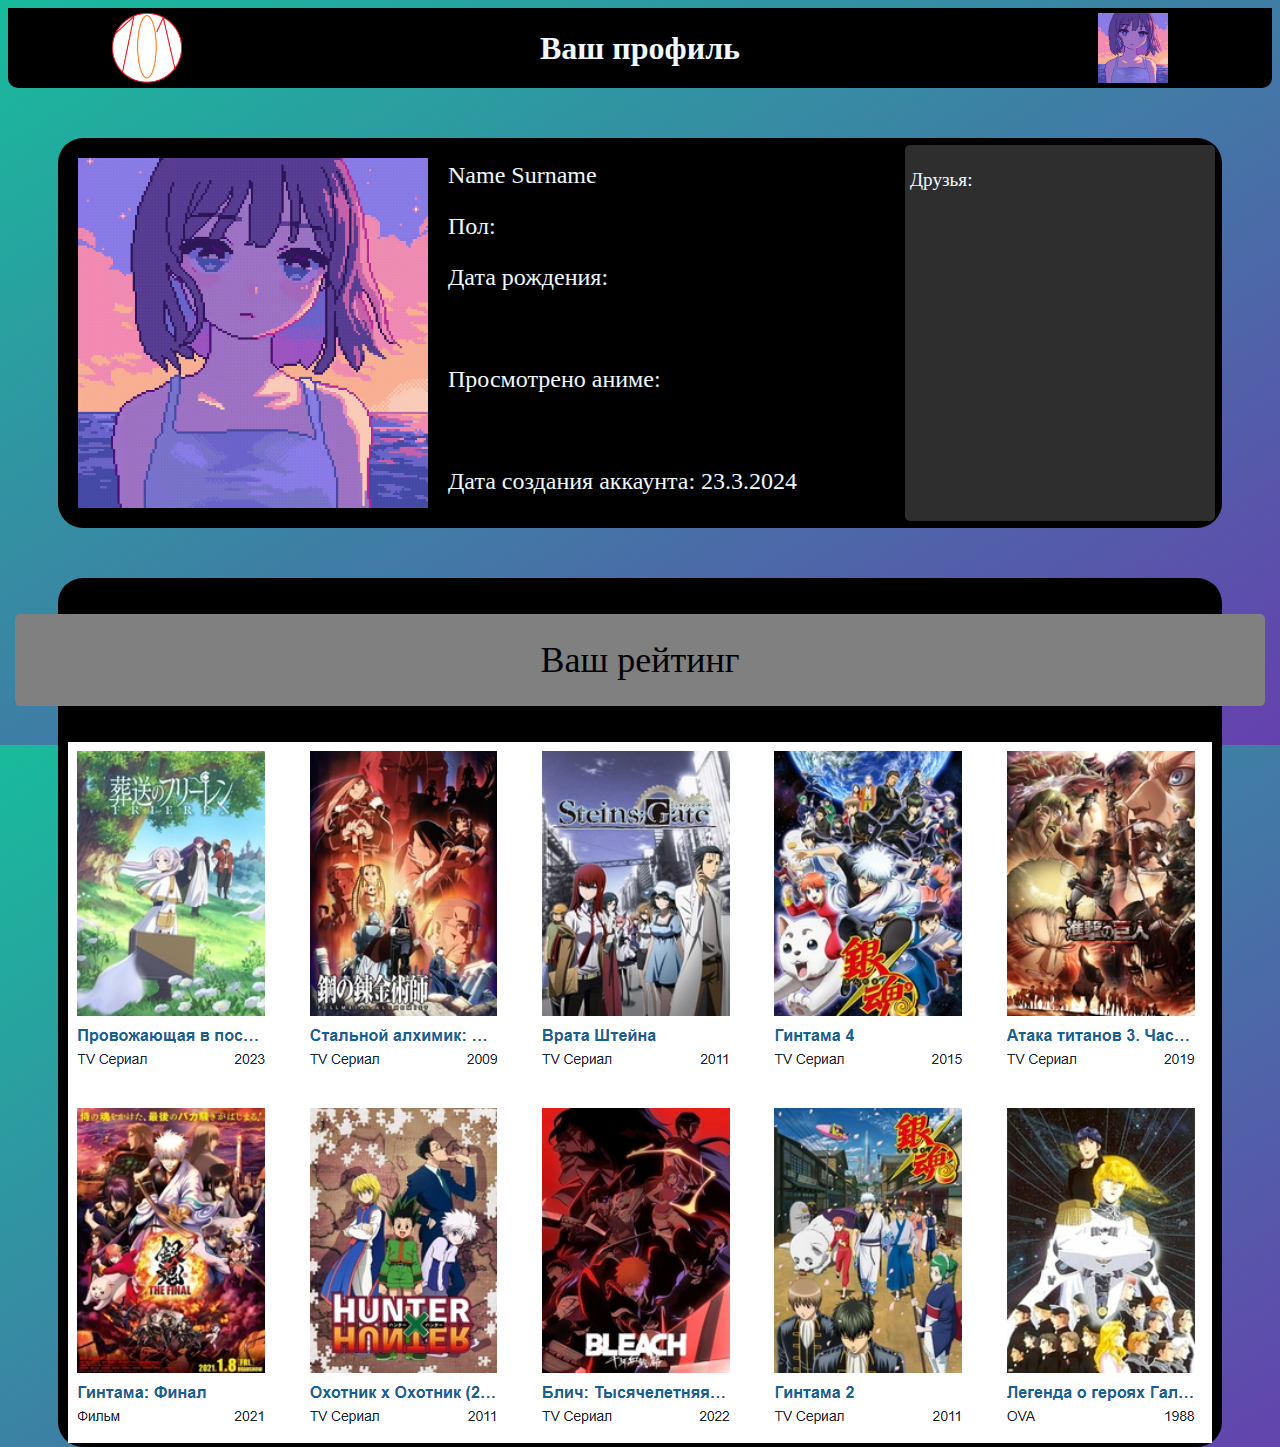
==== account.html @ dfdc056f "Oops, other project" ====
<!DOCTYPE html>
<html>
    <head>
        <title>101 аниме</title>
        <meta charset="UTF-8">
        <link rel="stylesheet" href="style2.css">
    </head>
    <body class="gradient">
        <div class="header">
            <a class="logo" href="main-page.html">
                <img class="logo" src="images/101png.png" alt="101 logo">
            </a>
            <h1 class="greeting">Ваш профиль</h1>
            <a class="profile-picture" href="account.html">
                <img class="profile-picture" src="images/default-profile-picture.jpg" alt="Profile picture" href="account.html">
            </a>
        </div>
        
        <div class="header-profile">
            <div class="left-header-profile">
                <img class="ava" src="images/default-profile-picture.jpg" alt="Your profile picture">
                <div class="profile-info">
                    <p>Name Surname</p>
                    <p>Пол: </p>
                    <p>Дата рождения: </p>
                    <br>
                    <p>Просмотрено аниме: </p>
                    <br>
                    <p>Дата создания аккаунта: 23.3.2024</p>
                </div>
            </div>
            <div class="friends">
                <p>Друзья:</p>
            </div>
        </div>

        <div class="rating">
            <div>
                <p class="rating-header">Ваш рейтинг</p>
            </div>
            <div class="anime-rating">
                <img src="images/anime-rating-example.png" alt="Anime rating">
            </div>
        </div>
    </body>
</html>
---- style2.css ----
.gradient {
    height: 729px; /* Тут высота блока */
    background: linear-gradient(149deg, rgba(24,187,156,1) 0%, rgba(106,57,175,1) 42%, rgba(187,24,148,1) 72%, rgba(115,53,134,1) 100%);
    animation: gradient 20s infinite linear; /* 10s - скорость анимации */
    background-size: 400%; /* Можно менять и подбирать интенсивность */
}

@keyframes gradient {
    0% {
        background-position: 80% 0%;
    }
    50% {
        background-position: 20% 100%;
    }
    100% {
        background-position: 80% 0%;
    }
}

.header {
    background-color: black;
    display: flex;
    flex-direction: row;
    align-items: center;
    border-bottom-left-radius: 10px;
    border-bottom-right-radius: 10px;
    border: 0px;
    height: 80px;
}

.logo {
    max-height: 70px;
    margin: 0 auto;
    background: url(images/101png.png) rgba(0, 0, 0, 0),
                url(images/default-profile-picture.jpg) rgba(0, 0, 0, 0);
}

.greeting {
    text-align: center;
    color: aliceblue;
    width: 500px;
    margin: 0 auto;
    padding: 0 auto;
}

.profile-picture {
    max-height: 70px;
    margin: 0 auto;
}

.header-profile {
    display: flex;
    background-color: black;
    border-radius: 25px;
    margin: 50px;
    justify-content:space-between;
}

.left-header-profile {
    display: flex;
}

.ava {
    max-height: 350px;
    padding: 20px;
}

.profile-info {
    color: aliceblue;
    font-size: 150%;
    flex-direction: column;
}

.friends {
    color: aliceblue;
    background-color: rgb(46, 46, 46);
    border-radius: 5px;
    width: 300px;
    padding: 5px;
    margin: 7px;
    font-size: 120%;
}

.rating {
    display: flex;
    flex-direction: column;
    align-items: center;
    background-color: black;
    border-radius: 25px;
    margin: 50px;
}

.rating-header {
    background-color: gray;
    width: 1200px;
    padding: 25px;
    font-size: 225%;
    text-align: center;
    border-radius: 5px;
}

.anime-rating {
    
}
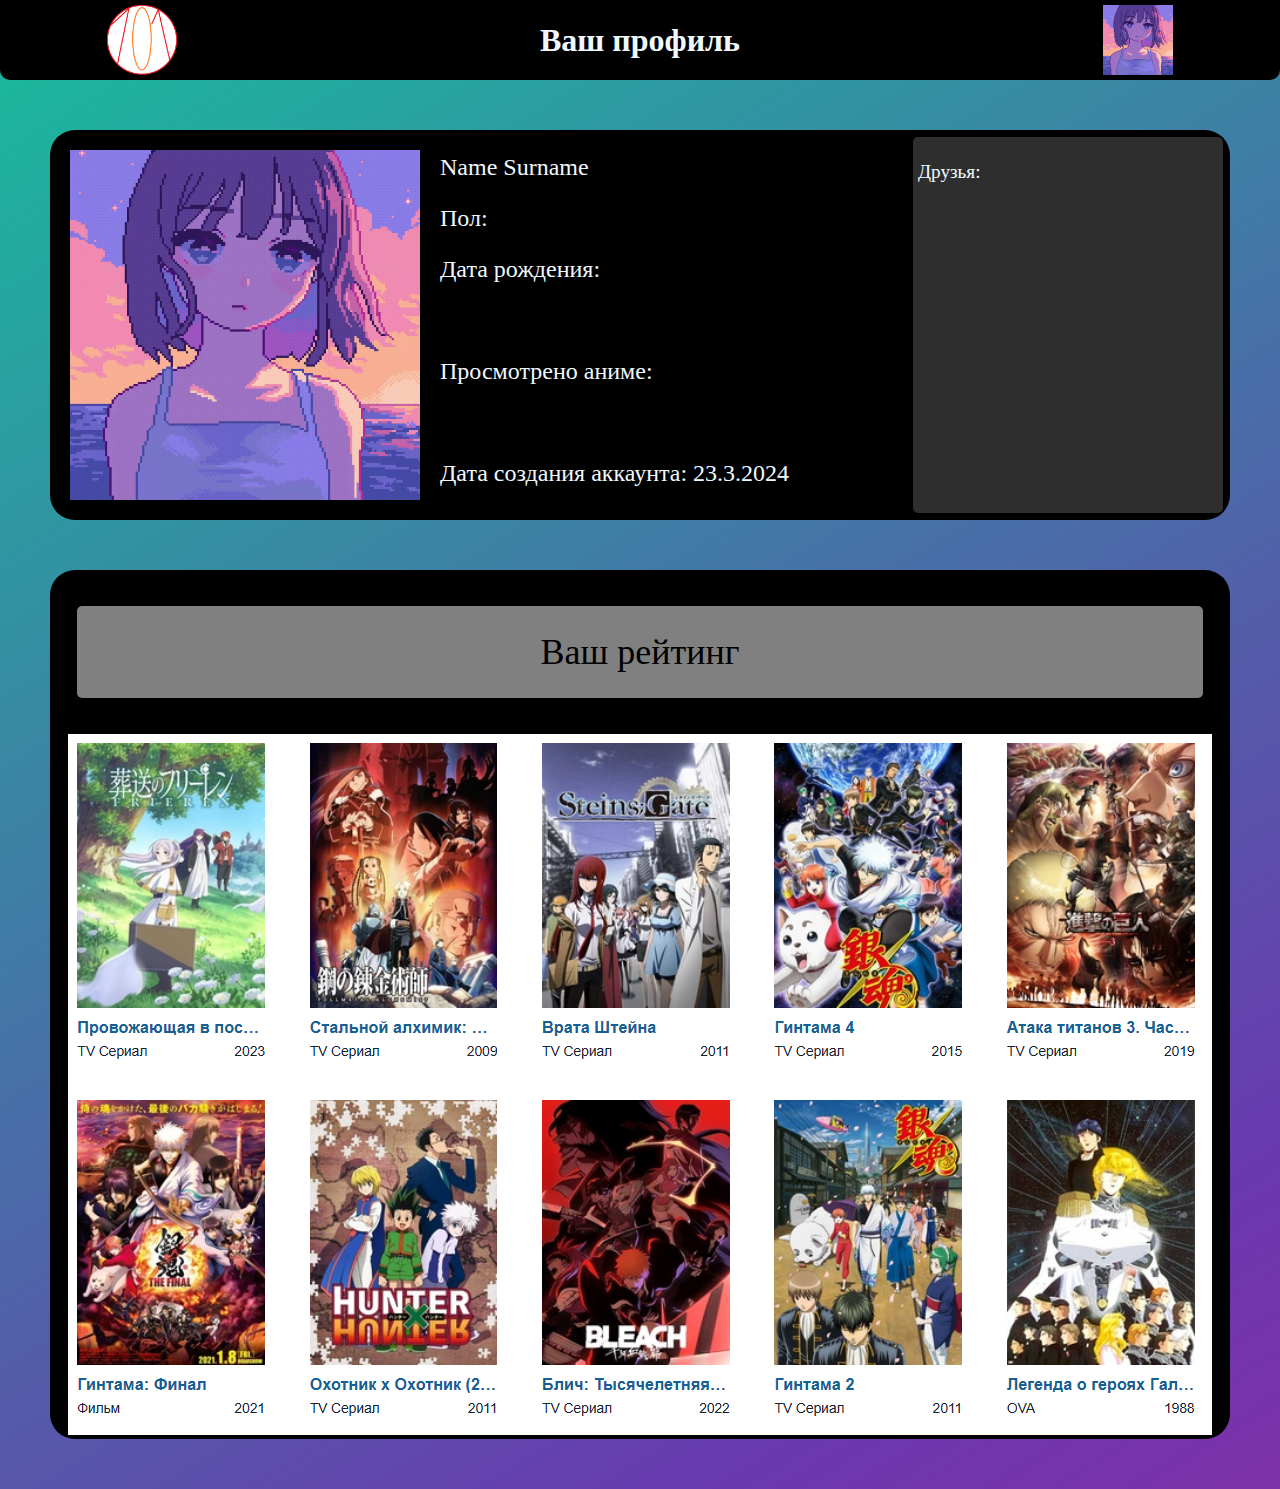
==== commit c83f2687: "fix background" ====
--- a/account.html
+++ b/account.html
@@ -7,11 +7,11 @@
     </head>
     <body class="gradient">
         <div class="header">
-            <a class="logo" href="main-page.html">
+            <a class="logo" title="101 аниме" href="index.html">
                 <img class="logo" src="images/101png.png" alt="101 logo">
             </a>
             <h1 class="greeting">Ваш профиль</h1>
-            <a class="profile-picture" href="account.html">
+            <a class="profile-picture" title="Профиль" href="account.html">
                 <img class="profile-picture" src="images/default-profile-picture.jpg" alt="Profile picture" href="account.html">
             </a>
         </div>
@@ -35,9 +35,7 @@
         </div>
 
         <div class="rating">
-            <div>
-                <p class="rating-header">Ваш рейтинг</p>
-            </div>
+            <p class="rating-header">Ваш рейтинг</p>
             <div class="anime-rating">
                 <img src="images/anime-rating-example.png" alt="Anime rating">
             </div>
--- a/style2.css
+++ b/style2.css
@@ -1,8 +1,9 @@
 .gradient {
-    height: 729px; /* Тут высота блока */
+    height: 100%; /* Тут высота блока */
     background: linear-gradient(149deg, rgba(24,187,156,1) 0%, rgba(106,57,175,1) 42%, rgba(187,24,148,1) 72%, rgba(115,53,134,1) 100%);
     animation: gradient 20s infinite linear; /* 10s - скорость анимации */
     background-size: 400%; /* Можно менять и подбирать интенсивность */
+    margin: 0px;
 }
 
 @keyframes gradient {
@@ -92,13 +93,13 @@
 
 .rating-header {
     background-color: gray;
-    width: 1200px;
+    width: 300px;
     padding: 25px;
+    padding-left: 35%;
+    padding-right: 35%;
+    margin-left: 50px;
+    margin-right: 50px;
     font-size: 225%;
     text-align: center;
     border-radius: 5px;
 }
-
-.anime-rating {
-    
-}
